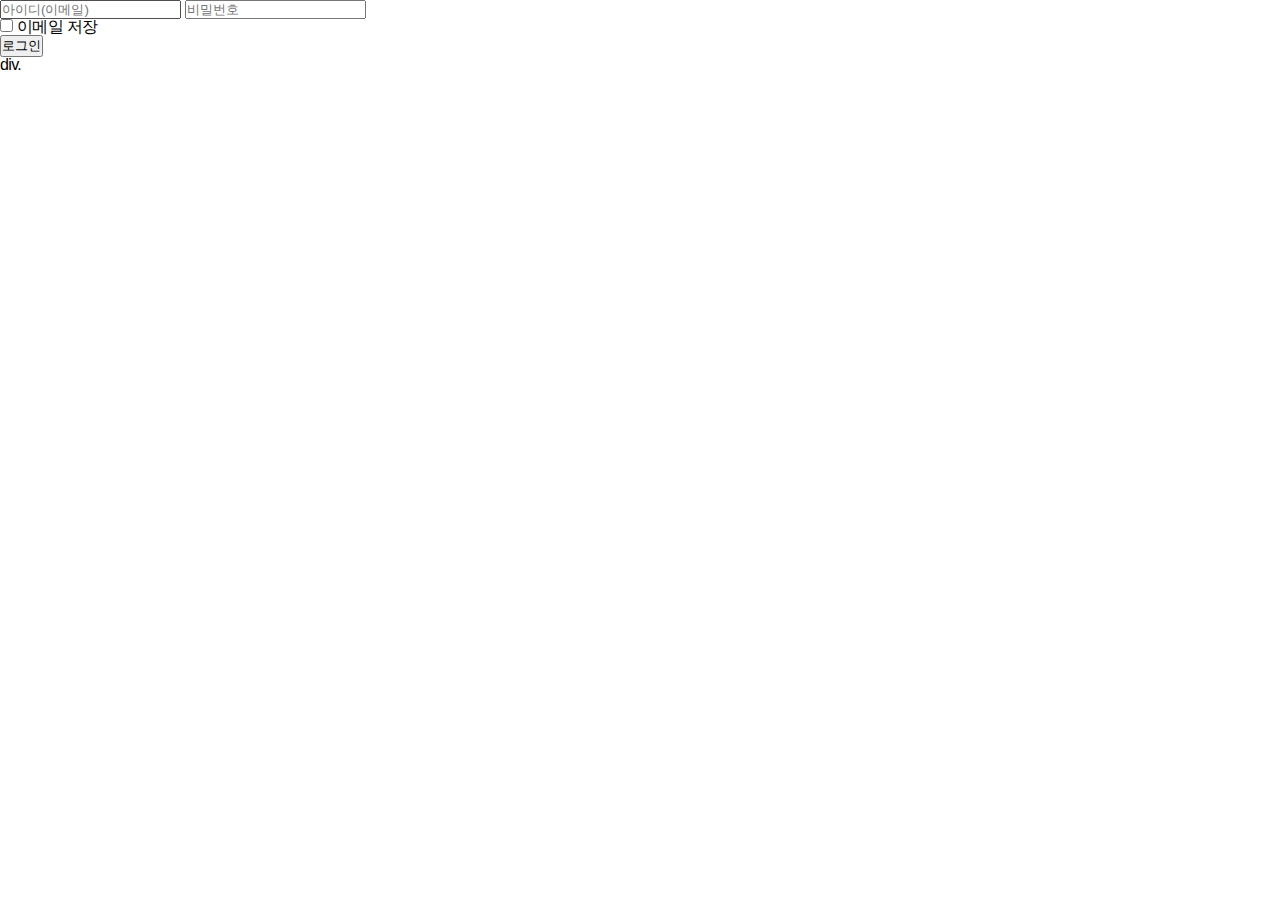
==== page/login.html @ e1144e1f "feat :로그인 페이지 개방중" ====
<!DOCTYPE html>
<html lang="ko">
  <head>
    <meta charset="UTF-8" />
    <meta http-equiv="X-UA-Compatible" content="IE=edge" />
    <meta
      name="viewport"
      content="width=device-width, initial-scale=1.0, minimun-scale=1.0, maximum-scale=1, user-scalable=no"
    />
    <!-- SEO -->
    <meta name="description" content="동대문엽기떡볶이" />
    <meta name="keywords" content="동대문엽기떡볶이" />
    <meta name="keywords" content="외식 프랜차이즈 업체. 동대문엽기떡볶이" />
    <meta name="description" content="외식 프랜차이즈 업체. 동대문엽기떡볶이" />
    <meta property="og:type" content="website" />
    <meta property="og:site_name" content="동대문엽기떡볶이" />
    <!--[202102-0013] 2021.02.16 MJG http -> https로 변경-->
    <meta
      property="og:image"
      content="https://www.yupdduk.com/images/header/h_logo.jpg"
    />
    <meta property="og:url" content="https://www.yupdduk.com/" />
    <title>엽기떡볶이 로그인</title>
    <!-- Link Swiper's CSS -->
    <!-- <link
      rel="alternate"
      media="only screen and (max-width: 640px)"
      href="https://m.interpark.com"
    /> -->
    <!-- *필수 html5 버전처리 -->
    <!--[if lt IE 9]>
      <script src="js/html5shiv.js"></script>
    <![endif]-->

    <!-- css 초기화 -->
    <link rel="stylesheet" href="./css/reset.css" />

    <!-- vender pre fix -->
    <!-- 다양한 웹브라우저가 호환되게 하는 작업 -->
    <script src="js/prefixfree.min.js"></script>

    <!-- 반응형 -->
    <script src="/js/respond.min.js"></script>
    <!-- Swiper JS -->
    <link
      rel="stylesheet"
      href="https://cdn.jsdelivr.net/npm/swiper@9/swiper-bundle.min.css"
    />
    <script src="https://cdn.jsdelivr.net/npm/swiper@9/swiper-bundle.min.js"></script>
    <!--//Swiper JS -->

    <link rel="stylesheet" href="./css/style.css" />
  </head>
  <body>
    <!-- 전체틀 -->
    <div id="wrap">
      <div class="logo"></div>
      <div class="note"></div>
      <div class="login_warp">
        <form>
          <input type="text" class="input_id" placeholder="아이디(이메일)" />
          <input type="passowrd" class="input_pass" placeholder="비밀번호" />
        </form>
        <div class="save-mail">
          <input type="checkbox" />
          <span>이메일 저장</span>
        </div>
        <div class="button_box">
          <button class="login_btn">로그인</button>
        </div>
      </div>
      div.
    </div>
  </body>
</html>
---- page/css/style.css ----
@charset "utf-8";
@import url("/css/font.css");

* {
  margin: 0;
  padding: 0;
  box-sizing: border-box;
  outline-style: none;
}
ul li {
  list-style: none;
}
a {
  color: #000;
  text-decoration: none;
}
img {
  vertical-align: middle;
  border: 0;
}
html {
  font-size: 16px;
}
body {
  font-family: "Noto Sans KR", sans-serif;
  line-height: 1;
  color: #000;
  letter-spacing: -0.64px;
  word-break: keep-all;
}
/* 공통클래스 */
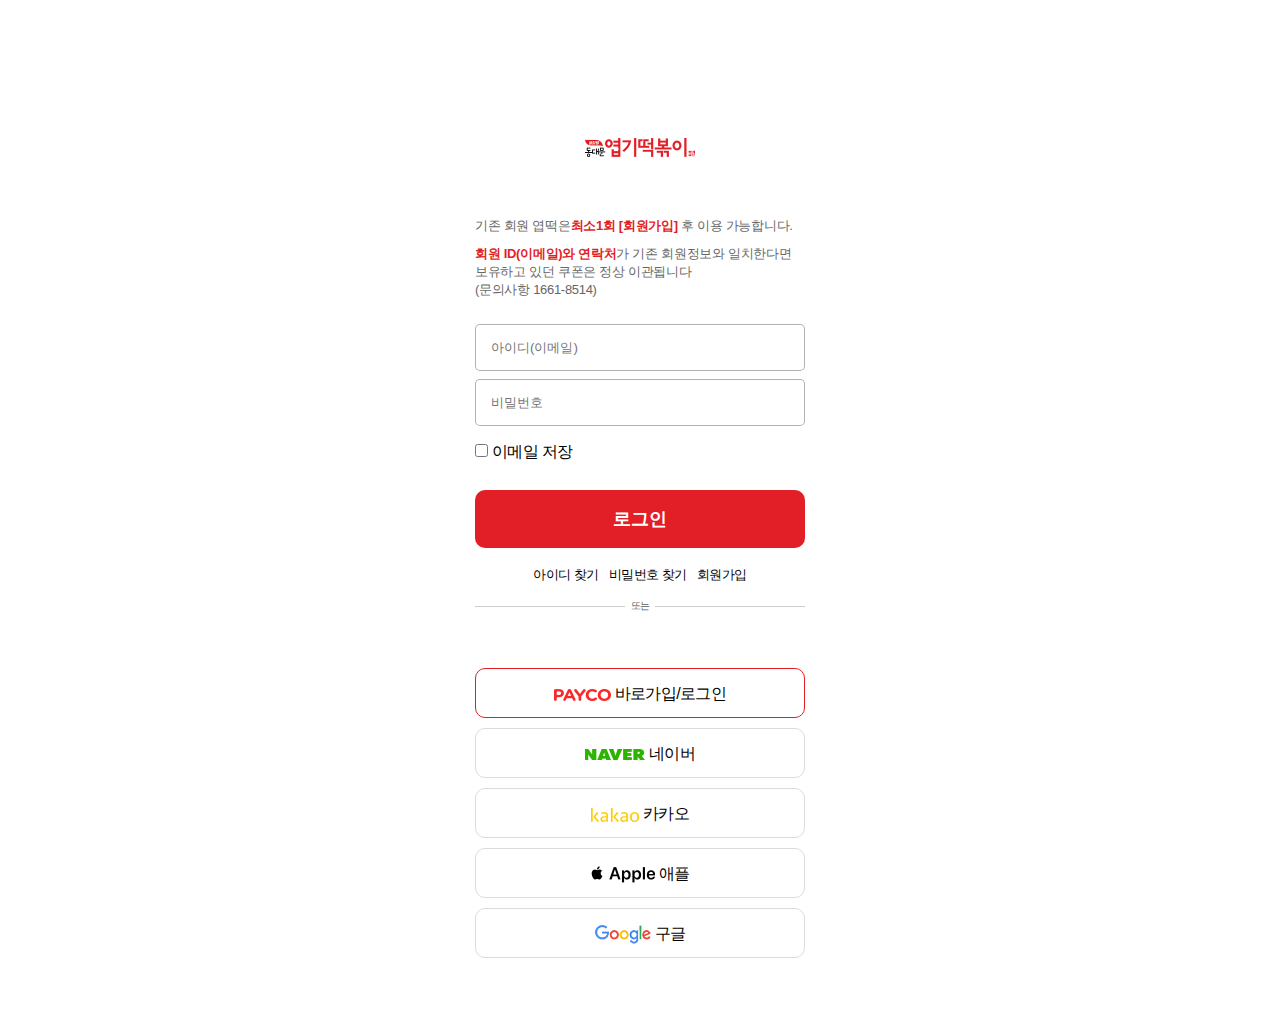
==== commit 91383a8c: "feat : 로그인 페이지 작업 완료" ====
--- a/page/login.html
+++ b/page/login.html
@@ -55,9 +55,17 @@
     <!-- 전체틀 -->
     <div id="wrap">
       <div class="logo"></div>
-      <div class="note"></div>
+      <div class="note">
+        <p>
+          기존 회원 엽떡은<span>최소1회 [회원가입]</span> 후 이용 가능합니다.
+        </p>
+        <p>
+          <span>회원 ID(이메일)와 연락처</span>가 기존 회원정보와 일치한다면<br />보유하고
+          있던 쿠폰은 정상 이관됩니다<br />(문의사항 1661-8514)
+        </p>
+      </div>
       <div class="login_warp">
-        <form>
+        <form class="login_box">
           <input type="text" class="input_id" placeholder="아이디(이메일)" />
           <input type="passowrd" class="input_pass" placeholder="비밀번호" />
         </form>
@@ -69,7 +77,41 @@
           <button class="login_btn">로그인</button>
         </div>
       </div>
-      div.
+      <div class="account_menu">
+        <ul class="account_list">
+          <li><a href="#">아이디 찾기</a></li>
+          <li><a href="#">비밀번호 찾기</a></li>
+          <li><a href="#">회원가입</a></li>
+        </ul>
+        <span class="or">
+          <p>또는</p>
+        </span>
+      </div>
+      <div class="login_item_warp">
+        <ul class="login_item_list">
+          <li>
+            <a href="#">
+              <img src="./images/payco.png" alt="페이코" /> 바로가입/로그인
+            </a>
+          </li>
+          <li>
+            <a href="#">
+              <img src="./images/naver.png" alt="네이버" /> 네이버
+            </a>
+          </li>
+          <li>
+            <a href="#">
+              <img src="./images/kakao.png" alt="카카오" /> 카카오
+            </a>
+          </li>
+          <li>
+            <a href="#"> <img src="./images/apple.png" alt="애플" /> 애플 </a>
+          </li>
+          <li>
+            <a href="#"> <img src="./images/google.png" alt="구글" /> 구글 </a>
+          </li>
+        </ul>
+      </div>
     </div>
   </body>
 </html>
--- a/page/css/style.css
+++ b/page/css/style.css
@@ -27,7 +27,146 @@
   color: #000;
   letter-spacing: -0.64px;
   word-break: keep-all;
+  padding-top: 100px;
 }
 /* 공통클래스 */
 
+#wrap {
+  display: flex;
+  flex-direction: column;
+  max-width: 420px;
+  margin: 0 auto;
+  padding: 38px 45px 70px;
+}
 
+#wrap > .logo {
+  height: 19px;
+  background: url(../images/login-logo.png) no-repeat center;
+  background-size: contain;
+  margin-bottom: 60px;
+}
+
+#wrap > .note {
+  font-size: 13px;
+  line-height: 18px;
+  color: #666666;
+  letter-spacing: -0.3px;
+  margin-bottom: 25px;
+}
+
+.note > p > span {
+  color: #e21f26;
+  font-weight: 600;
+}
+
+.note > p:first-child {
+  margin-bottom: 10px;
+}
+
+.login_warp > .login_box {
+  width: 100%;
+}
+
+.login_box > input {
+  margin-bottom: 8px;
+  width: 100%;
+  padding: 15px;
+  border-radius: 5px;
+  border: 1px solid rgb(102, 102, 102, 0.5);
+}
+
+.login_warp > .save-mail {
+  width: 100%;
+  margin-top: 10px;
+  margin-bottom: 30px;
+}
+
+.button_box > .login_btn {
+  width: 100%;
+  height: 58px;
+  text-align: center;
+  background: #e21f26;
+  color: #fff;
+  border: none;
+  border-radius: 10px;
+  font-size: 18px;
+  font-weight: 600;
+}
+
+.account_menu {
+  margin-top: 20px;
+  width: 100%;
+  height: 100px;
+}
+
+.account_menu > .account_list {
+  display: flex;
+  width: 100%;
+  justify-content: center;
+  font-size: 13px;
+  letter-spacing: -0.5px;
+  gap: 0px 10px;
+  color: #666;
+}
+
+.account_menu > .or {
+  position: relative;
+  display: block;
+  width: 100%;
+  padding: 25px 0px 25px 0px;
+  text-align: center;
+  font-size: 10px;
+}
+.or::before {
+  position: absolute;
+  top: 50%;
+  transform: translateX(-50%);
+  content: "";
+  width: 100%;
+  height: 1px;
+  background: rgb(0, 0, 0, 0.2);
+}
+
+.or > p {
+  position: absolute;
+  top: 50%;
+  left: 50%;
+  transform: translate(-50%, -50%);
+  display: block;
+  width: 30px;
+  height: auto;
+  background: #fff;
+  color: #5f5f5f;
+  z-index: 10;
+}
+
+.login_item_warp {
+  width: 100%;
+  height: auto;
+}
+
+.login_item_warp > .login_item_list {
+  display: flex;
+  flex-direction: column;
+  gap: 10px 0px;
+}
+
+.login_item_list > li {
+  width: 100%;
+  height: 50px;
+  border-radius: 10px;
+  text-align: center;
+  border: 1px solid #dcdcdc;
+}
+
+.login_item_list > li:first-child {
+  border: 1px solid #e21f26;
+}
+
+.login_item_list > li > a {
+  display: inline-block;
+  width: 100%;
+  height: 100%;
+  line-height: 50px;
+  font-size: 16px;
+}
